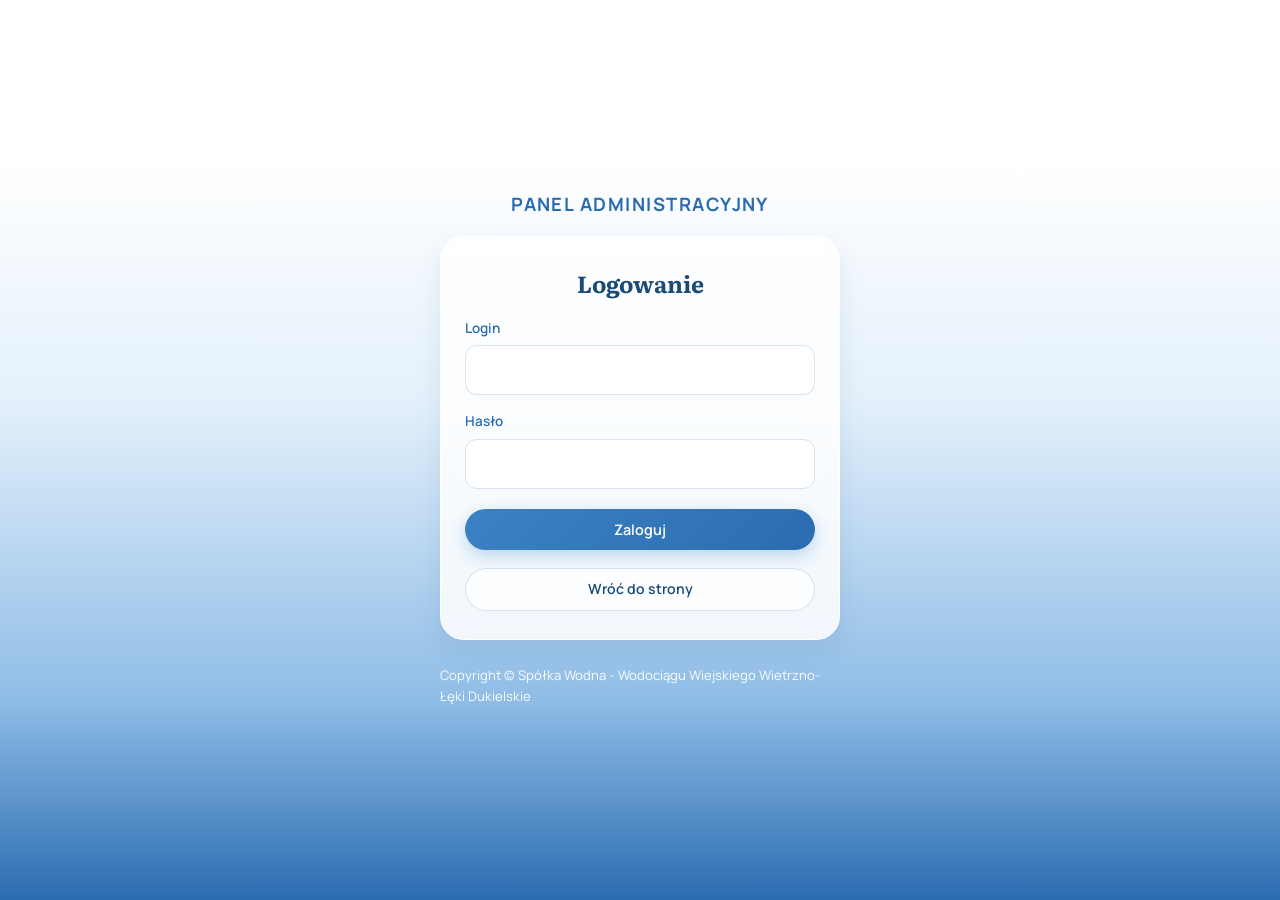
==== n-7f4a9c2e.html @ f7f2f148 "Enhance text alignment features and responsive design - Added new text alignment buttons (left, cent" ====
<!DOCTYPE html>
<html lang="pl">
<head>
  <meta charset="UTF-8" />
  <meta name="viewport" content="width=device-width, initial-scale=1.0" />
  <title>Panel administracyjny — Spółka Wodna Wietrzno</title>
  <meta name="robots" content="noindex, nofollow" />
  <meta name="theme-color" content="#ffffff" />
  <link rel="preconnect" href="https://fonts.googleapis.com" />
  <link rel="preconnect" href="https://fonts.gstatic.com" crossorigin />
  <link href="https://fonts.googleapis.com/css2?family=Literata:opsz,wght@7..72,500;7..72,700&family=Manrope:wght@400;500;600;700&display=swap" rel="stylesheet" />
  <link rel="stylesheet" href="styles.css?v=54" />
  <link rel="stylesheet" href="n-7f4a9c2e.css?v=60" />
</head>
<body class="admin-body">

  <main class="admin-shell">
    <header class="admin-header">
      <p class="brand-mark">Panel administracyjny</p>
      <a class="btn btn-ghost admin-back admin-back--editor" href="index.html#news">Wróć do strony</a>
    </header>

    <section id="login-panel" class="panel-inner admin-card">
      <h2>Logowanie</h2>
      <form id="login-form" class="admin-login-form">
        <div class="field">
          <label for="admin-login">Login</label>
          <input id="admin-login" name="login" type="text" required autocomplete="username" />
        </div>
        <div class="field">
          <label for="admin-password">Hasło</label>
          <input id="admin-password" name="password" type="password" required autocomplete="current-password" />
        </div>
        <div class="form-actions">
          <button class="btn" type="submit">Zaloguj</button>
        </div>
        <a class="btn btn-ghost admin-back admin-back--login" href="index.html#news">Wróć do strony</a>
        <p id="login-status" class="form-status" hidden></p>
      </form>
    </section>

    <section id="editor-panel" class="admin-editor" hidden aria-hidden="true">
      <div class="panel-inner admin-card">
        <h2 id="editor-title">Nowy post</h2>
        <form id="post-form" class="report-form" novalidate>
          <input type="hidden" id="post-id" name="id" value="" />
          <div class="field">
            <label for="post-date">Data</label>
            <input id="post-date" name="date" type="date" required />
          </div>
          <div class="field">
            <label for="post-title">Tytuł</label>
            <input id="post-title" name="title" type="text" required maxlength="160" />
          </div>
          <div class="field">
            <label for="post-body-editor">Treść</label>
            <div class="news-format-toolbar" role="toolbar" aria-label="Formatowanie tekstu">
              <button type="button" class="news-format-btn" data-format="bold" title="Pogrubienie">
                <strong>B</strong>
              </button>
              <button type="button" class="news-format-btn" data-format="italic" title="Kursywa">
                <em>I</em>
              </button>
              <button type="button" class="news-format-btn" data-format="underline" title="Podkreślenie">
                <span class="news-format-underline">U</span>
              </button>
              <span class="news-format-size-group" title="Rozmiar czcionki">
                <span class="news-format-size-box">
                  <span id="news-font-size-display" class="news-format-size-value">16</span>
                  <select id="news-font-size" class="news-format-size-select" aria-label="Rozmiar czcionki">
                    <option value="12">12</option>
                    <option value="14">14</option>
                    <option value="16" selected>16</option>
                    <option value="18">18</option>
                    <option value="20">20</option>
                    <option value="24">24</option>
                  </select>
                </span>
                <button
                  type="button"
                  class="news-format-btn news-format-size-step"
                  data-size-step="1"
                  title="Zwiększ rozmiar"
                  aria-label="Zwiększ rozmiar"
                >
                  <span class="news-format-size-ico">
                    A<span class="news-format-size-caret is-up" aria-hidden="true"></span>
                  </span>
                </button>
                <button
                  type="button"
                  class="news-format-btn news-format-size-step"
                  data-size-step="-1"
                  title="Zmniejsz rozmiar"
                  aria-label="Zmniejsz rozmiar"
                >
                  <span class="news-format-size-ico">
                    A<span class="news-format-size-caret is-down" aria-hidden="true"></span>
                  </span>
                </button>
              </span>
              <span class="news-format-color-wrap" title="Kolor tekstu">
                <span class="news-format-btn news-format-color" aria-hidden="true">
                  <span class="news-format-color-inner">
                    <span class="news-format-color-mark">A</span>
                    <span id="news-text-color-swatch" class="news-format-color-swatch"></span>
                  </span>
                </span>
                <input
                  id="news-text-color"
                  class="news-format-color-input"
                  type="color"
                  value="#1a4a7a"
                  aria-label="Kolor tekstu"
                />
              </span>
              <span class="news-format-align-group" title="Wyrównanie tekstu">
                <button
                  type="button"
                  class="news-format-btn news-format-align-btn"
                  data-format="justify"
                  title="Wyjustuj"
                  aria-label="Wyjustuj"
                >
                  <svg class="news-format-align-icon" xmlns="http://www.w3.org/2000/svg" viewBox="0 0 448 512" fill="currentColor" aria-hidden="true">
                    <path d="M448 64c0 17.7-14.3 32-32 32H32C14.3 96 0 81.7 0 64S14.3 32 32 32H416c17.7 0 32 14.3 32 32zm0 256c0 17.7-14.3 32-32 32H32c-17.7 0-32-14.3-32-32s14.3-32 32-32H416c17.7 0 32 14.3 32 32zM0 192c0-17.7 14.3-32 32-32H416c17.7 0 32 14.3 32 32s-14.3 32-32 32H32c-17.7 0-32-14.3-32-32zM448 448c0 17.7-14.3 32-32 32H32c-17.7 0-32-14.3-32-32s14.3-32 32-32H416c17.7 0 32 14.3 32 32z" />
                  </svg>
                </button>
                <button
                  type="button"
                  class="news-format-btn news-format-align-btn"
                  data-format="align-left"
                  title="Do lewej"
                  aria-label="Do lewej"
                >
                  <svg class="news-format-align-icon" xmlns="http://www.w3.org/2000/svg" viewBox="0 0 448 512" fill="currentColor" aria-hidden="true">
                    <path d="M288 64c0 17.7-14.3 32-32 32H32C14.3 96 0 81.7 0 64S14.3 32 32 32H256c17.7 0 32 14.3 32 32zm0 256c0 17.7-14.3 32-32 32H32c-17.7 0-32-14.3-32-32s14.3-32 32-32H256c17.7 0 32 14.3 32 32zM0 192c0-17.7 14.3-32 32-32H416c17.7 0 32 14.3 32 32s-14.3 32-32 32H32c-17.7 0-32-14.3-32-32zM448 448c0 17.7-14.3 32-32 32H32c-17.7 0-32-14.3-32-32s14.3-32 32-32H416c17.7 0 32 14.3 32 32z" />
                  </svg>
                </button>
                <button
                  type="button"
                  class="news-format-btn news-format-align-btn"
                  data-format="align-center"
                  title="Do środka"
                  aria-label="Do środka"
                >
                  <svg class="news-format-align-icon" xmlns="http://www.w3.org/2000/svg" viewBox="0 0 448 512" fill="currentColor" aria-hidden="true">
                    <path d="M352 64c0 17.7-14.3 32-32 32H128c-17.7 0-32-14.3-32-32s14.3-32 32-32H320c17.7 0 32 14.3 32 32zm96 128c0 17.7-14.3 32-32 32H32c-17.7 0-32-14.3-32-32s14.3-32 32-32H416c17.7 0 32 14.3 32 32zM0 448c0-17.7 14.3-32 32-32H416c17.7 0 32 14.3 32 32s-14.3 32-32 32H32c-17.7 0-32-14.3-32-32zM352 320c0 17.7-14.3 32-32 32H128c-17.7 0-32-14.3-32-32s14.3-32 32-32H320c17.7 0 32 14.3 32 32z" />
                  </svg>
                </button>
                <button
                  type="button"
                  class="news-format-btn news-format-align-btn"
                  data-format="align-right"
                  title="Do prawej"
                  aria-label="Do prawej"
                >
                  <svg class="news-format-align-icon" xmlns="http://www.w3.org/2000/svg" viewBox="0 0 448 512" fill="currentColor" aria-hidden="true">
                    <path d="M448 64c0 17.7-14.3 32-32 32H192c-17.7 0-32-14.3-32-32s14.3-32 32-32H416c17.7 0 32 14.3 32 32zm0 256c0 17.7-14.3 32-32 32H192c-17.7 0-32-14.3-32-32s14.3-32 32-32H416c17.7 0 32 14.3 32 32zM0 192c0-17.7 14.3-32 32-32H416c17.7 0 32 14.3 32 32s-14.3 32-32 32H32c-17.7 0-32-14.3-32-32zM448 448c0 17.7-14.3 32-32 32H192c-17.7 0-32-14.3-32-32s14.3-32 32-32H416c17.7 0 32 14.3 32 32z" />
                  </svg>
                </button>
              </span>
              <button type="button" class="news-format-btn" data-format="clear" title="Wyczyść formatowanie">
                Wyczyść
              </button>
            </div>
            <div
              id="post-body-editor"
              class="news-body-editor"
              contenteditable="true"
              role="textbox"
              aria-multiline="true"
              aria-label="Treść posta"
            ></div>
            <textarea id="post-body" name="body" required maxlength="4000" hidden></textarea>
          </div>
          <div class="form-actions admin-actions">
            <button class="btn" type="submit" id="save-post-btn">Zapisz post</button>
            <button class="btn btn-ghost" type="button" id="reset-post-btn">Wyczyść formularz</button>
          </div>
          <p id="editor-status" class="form-status" hidden></p>
        </form>
      </div>

      <div class="panel-inner admin-card">
        <div class="admin-list-head">
          <h2>Opublikowane posty</h2>
          <button class="btn btn-ghost" type="button" id="reload-posts-btn">Odśwież</button>
        </div>
        <ul id="admin-posts" class="admin-posts"></ul>
        <nav class="news-pagination" id="admin-posts-pagination" aria-label="Strony opublikowanych postów" hidden></nav>
      </div>
    </section>

    <footer class="admin-footer">
      <p>Copyright © Spółka Wodna - Wodociągu Wiejskiego Wietrzno-Łęki Dukielskie</p>
    </footer>
  </main>

  <button type="button" class="scroll-top" id="scroll-top" aria-label="Wróć na górę strony" aria-hidden="true" tabindex="-1">
    <svg class="scroll-top-drop" viewBox="0 0 44 56" aria-hidden="true" focusable="false">
      <path
        class="scroll-top-drop-fill"
        d="M22 2.2C22 2.2 40 23.5 40 35.2c0 9.5-8.1 17.2-18 17.2S4 44.7 4 35.2C4 23.5 22 2.2 22 2.2Z"
      />
    </svg>
    <svg class="scroll-top-icon" viewBox="0 0 24 24" aria-hidden="true" focusable="false">
      <path
        fill="none"
        stroke="currentColor"
        stroke-width="3.5"
        stroke-linecap="round"
        stroke-linejoin="round"
        d="M6.2 13.4 12 7.6l5.8 5.8"
      />
    </svg>
  </button>

  <script src="config.js?v=53"></script>
  <script src="n-7f4a9c2e.js?v=57"></script>
</body>
</html>
---- styles.css ----
/* ========================================
   ZMIENNE CSS I KOLORY
   ======================================== */
:root {
  --deep: #1a4a7a;
  --lake: #2b6cb0;
  --teal: #3b82c4;
  --foam: #e8f2fc;
  --ink: #1a2f45;
  --muted: #5a7290;
  --line: rgba(43, 108, 176, 0.18);
  --glow: rgba(59, 130, 196, 0.32);
  --font-display: "Literata", Georgia, serif;
  --font-body: "Manrope", system-ui, sans-serif;
}

*,
*::before,
*::after {
  box-sizing: border-box;
}

/* ========================================
   ELEMENTY BAZOWE (HTML, BODY)
   ======================================== */
html {
  scroll-behavior: smooth;
  /* clip nie psuje sticky (w przeciwieństwie do overflow-x: hidden) */
  overflow-x: clip;
  min-height: 100%;
  background-color: #ffffff;
  /* Gradient na html — nie chowa się za body (w przeciwieństwie do z-index: -2) */
  background-image: linear-gradient(
    180deg,
    #ffffff 0%,
    #ffffff 18%,
    #e3f0fb 45%,
    #8ebce6 78%,
    #2b6cb0 100%
  );
  background-attachment: fixed;
  background-repeat: no-repeat;
}

body {
  margin: 0;
  min-height: 100vh;
  font-family: var(--font-body);
  color: var(--ink);
  background: transparent;
  line-height: 1.6;
  position: relative;
  overflow-x: clip;
}

/* ========================================
   STOPKA GÓRNA - NAWIGACJA I LOGO
   Sticky header z logo, nawigacją i przyciskami
   ======================================== */
.top-bar {
  position: sticky;
  top: 0;
  z-index: 100;
  background: #fff;
  border-bottom: 1px solid var(--line);
  box-shadow: 0 8px 28px rgba(26, 74, 122, 0.08);
}

.top-bar-inner {
  width: 100%;
  max-width: none;
  margin: 0;
  padding: 1.1rem clamp(0.85rem, 2vw, 1.5rem);
  display: flex;
  align-items: center;
  justify-content: space-between;
  gap: 1rem 1.5rem;
  flex-wrap: nowrap;
}

.top-brand {
  appearance: none;
  border: 0;
  background: transparent;
  display: inline-flex;
  align-items: center;
  padding: 0;
  cursor: pointer;
  text-align: left;
  color: inherit;
  flex-shrink: 0;
  line-height: 0;
}

.top-brand:focus-visible {
  outline: 2px solid var(--teal);
  outline-offset: 4px;
  border-radius: 6px;
}

.top-brand-logo {
  display: block;
  width: auto;
  height: clamp(64px, 9vw, 92px);
  aspect-ratio: 895 / 282;
  object-fit: contain;
}

/* ========================================
   NAGŁÓWEK STRONY
   Główny baner z tytułem i opisem spółki
   ======================================== */
.site-header {
  position: relative;
  z-index: 1;
  max-width: 920px;
  margin: 0 auto;
  padding: clamp(2rem, 6vw, 4.5rem) 1.5rem 2rem;
  text-align: center;
}

.site-header::before {
  content: "";
  position: absolute;
  inset: 0;
  z-index: -1;
  background: url("assets/logo-sw-b-t.png") center 100% / auto 95% no-repeat;
  opacity: 0.14;
  pointer-events: none;
}

.brand-mark {
  margin: 0 0 1rem;
  font-size: 0.78rem;
  font-weight: 600;
  letter-spacing: 0.18em;
  text-transform: uppercase;
  color: var(--lake);
}

.brand-name {
  margin: 0;
  box-sizing: border-box;
  min-height: 2.24em; /* zawsze 2 linie, żeby wysokość sekcji hero była stała */
  font-family: var(--font-display);
  font-size: clamp(2.1rem, 6vw, 3.6rem);
  font-weight: 700;
  line-height: 1.12;
  color: var(--deep);
  letter-spacing: -0.02em;
}

/* 1-linijkowe tytuły (Informacje, Kontakt itd.) wyśrodkuj w 2-linijkowym bloku */
.brand-name:not(:has(br)) {
  padding-top: 0.56em;
}

.brand-lead {
  margin: 1.25rem auto 0;
  max-width: none;
  font-size: clamp(0.95rem, 2.15vw, 1.05rem);
  color: var(--muted);
  white-space: nowrap;
}

@media (max-width: 520px) {
  .brand-lead {
    white-space: normal;
    max-width: 22rem;
    padding: 0 0.5rem;
  }
}

/* ========================================
   ZAKŁADKI / NAWIGACJA
   Przyciski dla przełączania między sekcjami
   ======================================== */
.tabs {
  display: flex;
  justify-content: flex-end;
  align-items: center;
  gap: 0.15rem 0.45rem;
  flex-wrap: nowrap;
  margin: 0;
  padding: 0;
  flex: 0 0 auto;
  min-width: 0;
}

.tab {
  appearance: none;
  border: 1px solid transparent;
  background: transparent;
  color: var(--ink);
  font-family: var(--font-body);
  font-size: 0.9rem;
  font-weight: 600;
  padding: 0.55rem 0.75rem;
  border-radius: 4px;
  cursor: pointer;
  transition: color 0.2s ease, background 0.2s ease, border-color 0.2s ease;
}

.tab:hover {
  color: var(--deep);
  background: rgba(43, 108, 176, 0.08);
}

.tab.is-active {
  color: var(--deep);
  background: transparent;
  border-color: transparent;
  box-shadow: none;
  text-decoration: underline;
  text-underline-offset: 0.35em;
  text-decoration-thickness: 2px;
  text-decoration-color: var(--lake);
}

.tab:focus-visible {
  outline: 2px solid var(--teal);
  outline-offset: 3px;
}

.tab-alert {
  margin-left: 0.65rem;
  color: #fff;
  background: #c62828;
  border-color: #c62828;
  border-radius: 4px;
  box-shadow: none;
  text-decoration: none;
  padding: 0.7rem 1rem;
  white-space: nowrap;
  flex-shrink: 0;
}

.tab-alert:hover {
  color: #fff;
  background: #b71c1c;
  border-color: #b71c1c;
}

.tab-alert.is-active {
  color: #fff;
  background: #8e0000;
  border-color: #8e0000;
  box-shadow: none;
  text-decoration: none;
}

.tab-alert:focus-visible {
  outline: 2px solid #c62828;
  outline-offset: 3px;
}

.tab-connect {
  display: none;
  align-items: center;
  justify-content: center;
  gap: 0.45rem;
}

.tab-connect-icon {
  display: inline-flex;
  align-items: center;
  justify-content: center;
  width: 1.25rem;
  height: 1.25rem;
  flex-shrink: 0;
}

.nav-toggle {
  display: none;
  appearance: none;
  align-items: center;
  justify-content: center;
  width: 2.75rem;
  height: 2.75rem;
  margin-left: auto;
  padding: 0;
  border: 1px solid var(--line);
  border-radius: 8px;
  background: #fff;
  color: var(--deep);
  cursor: pointer;
  flex-shrink: 0;
  z-index: 2;
}

.nav-toggle:focus-visible {
  outline: 2px solid var(--teal);
  outline-offset: 3px;
}

.nav-toggle-bars,
.nav-toggle-bars::before,
.nav-toggle-bars::after {
  display: block;
  width: 1.15rem;
  height: 2px;
  background: currentColor;
  border-radius: 2px;
  transition: transform 0.2s ease, opacity 0.2s ease;
}

.nav-toggle-bars {
  position: relative;
}

.nav-toggle-bars::before,
.nav-toggle-bars::after {
  content: "";
  position: absolute;
  left: 0;
}

.nav-toggle-bars::before {
  top: -6px;
}

.nav-toggle-bars::after {
  top: 6px;
}

.top-bar.is-nav-open .nav-toggle-bars {
  background: transparent;
}

.top-bar.is-nav-open .nav-toggle-bars::before {
  top: 0;
  transform: rotate(45deg);
}

.top-bar.is-nav-open .nav-toggle-bars::after {
  top: 0;
  transform: rotate(-45deg);
}

body.is-nav-open {
  position: fixed;
  inset: 0;
  width: 100%;
  overflow: hidden;
  touch-action: none;
}

/* Średnie ekrany (961-1120px): przyciśnij menu do prawej (do „Zgłoszenia awarii"),
   a nie do logo — pomniejsz logo i zagęść zakładki, żeby wszystko się zmieściło */
@media (min-width: 961px) and (max-width: 1120px) {
  .top-brand-logo {
    height: clamp(44px, 5vw, 56px);
  }
  .tabs {
    gap: 0.1rem 0.3rem;
  }
  .tab {
    padding: 0.45rem 0.55rem;
    font-size: 0.85rem;
  }
  .tab-alert {
    padding: 0.6rem 0.8rem;
    margin-left: 0.4rem;
  }
}

@media (max-width: 960px) {
  .top-bar-inner {
    padding: 0.9rem 0.85rem;
    flex-wrap: wrap;
  }

  .nav-toggle {
    display: inline-flex;
  }

  .tabs {
    display: none;
    width: 100%;
    flex: 1 1 100%;
    flex-direction: column;
    align-items: center;
    justify-content: center;
    flex-wrap: nowrap;
    gap: 0.4rem;
    margin: 0.75rem 0 0;
    padding: 0.65rem 0 0.15rem;
    border-top: 1px solid var(--line);
  }

  .top-bar.is-nav-open {
    position: fixed;
    inset: 0;
    z-index: 200;
    width: 100%;
    height: 100dvh;
    max-height: 100dvh;
    overflow: hidden;
    background: #fff;
    box-shadow: none;
  }

  .top-bar.is-nav-open .top-bar-inner {
    height: 100%;
    max-height: 100dvh;
    flex-direction: row;
    flex-wrap: wrap;
    align-items: stretch;
    justify-content: flex-start;
    gap: 0.35rem;
    padding-bottom: 1rem;
    box-sizing: border-box;
  }

  .top-bar.is-nav-open .top-brand {
    flex: 1 1 auto;
    justify-content: flex-start;
  }

  .top-bar.is-nav-open .top-brand-logo {
    height: clamp(88px, 17vw, 120px);
    width: auto;
    max-width: calc(100% - 4.5rem);
  }

  .top-bar.is-nav-open .nav-toggle {
    margin-left: 0;
    flex-shrink: 0;
    align-self: center;
    margin-right: 0.4rem;
    border: none;
  }

  .top-bar.is-nav-open .top-brand,
  .top-bar.is-nav-open .nav-toggle {
    animation: navFade 0.3s ease both;
  }

  .top-bar.is-nav-open .tabs {
    display: flex;
    flex: 1 1 100%;
    min-height: 0;
    margin: 0.35rem 0 0;
    padding: 0.75rem 0.25rem 0.4rem;
    border-top: 1px solid var(--line);
    overflow: auto;
    -webkit-overflow-scrolling: touch;
    justify-content: flex-start;
    gap: 0.6rem;
  }

  .top-bar.is-nav-open .tabs > .tab {
    animation: navFade 0.35s ease both;
  }

  .top-bar.is-nav-open .tabs > .tab:nth-child(1) { animation-delay: 0.08s; }
  .top-bar.is-nav-open .tabs > .tab:nth-child(2) { animation-delay: 0.16s; }
  .top-bar.is-nav-open .tabs > .tab:nth-child(3) { animation-delay: 0.24s; }
  .top-bar.is-nav-open .tabs > .tab:nth-child(4) { animation-delay: 0.32s; }
  .top-bar.is-nav-open .tabs > .tab:nth-child(5) { animation-delay: 0.4s; }
  .top-bar.is-nav-open .tabs > .tab:nth-child(7) { animation-delay: 0.48s; }
  .top-bar.is-nav-open .tabs > .tab:nth-child(8) { animation-delay: 0.56s; }

  @keyframes navFade {
    from {
      opacity: 0;
      transform: translateY(6px);
    }
    to {
      opacity: 1;
      transform: translateY(0);
    }
  }



  .tab {
    display: inline-flex;
    width: 100%;
    max-width: 22rem;
    text-align: center;
    justify-content: center;
    align-items: center;
    padding: 0.75rem 1rem;
    font-size: 1.05rem;
    border-radius: 10px;
  }

  .tab.is-active {
    background: rgba(43, 108, 176, 0.1);
    text-decoration: none;
  }

  .tab-alert.is-active {
    color: var(--deep);
    background: rgba(43, 108, 176, 0.1);
    border-color: transparent;
    text-decoration: none;
  }

  .tab:hover {
    transform: translateY(-2px);
  }

  .tab:not(.tab-alert):not(.tab-connect):hover {
    background: rgba(43, 108, 176, 0.08);
  }

  .tab-connect:hover {
    background: #3a7cc4;
    color: #fff;
  }

  .tab-alert:hover {
    background: #d64545;
  }

  .nav-sep {
    width: 100%;
    max-width: 22rem;
    border: 0;
    border-top: 1px solid var(--line);
    margin: 0.9rem auto 1.2rem;
    flex-shrink: 0;
  }

  .tab-connect {
    display: inline-flex;
    margin-top: 0.6rem;
    margin-left: auto;
    margin-right: auto;
    background: #2b6cb0;
    color: #fff;
  }

  .tab-alert {
    width: 100%;
    max-width: 22rem;
    margin-left: auto;
    margin-right: auto;
    margin-top: auto;
    padding: 0.9rem 1rem;
    font-size: 1.12rem;
    text-align: center;
    justify-content: center;
    flex-shrink: 0;
    margin-top: 1.9rem;
    border-top: 1px solid var(--line);
  }
}

@media (max-width: 560px) {
  .top-brand-logo {
    height: clamp(54px, 12vw, 68px);
    width: auto;
  }
}

/* ========================================
   PANELE SEKCJI
   Kontenery dla poszczególnych treści strony
   ======================================== */
.panels {
  position: relative;
  z-index: 1;
  max-width: 920px;
  margin: 1.75rem auto 0;
  padding: 0 1.25rem 1.25rem;
}

.panel {
  display: none;
}

.panel.is-active {
  display: block;
}

/* Tylko przy zmianie zakładki — nie przy pierwszym wczytaniu / odświeżeniu */
.panel.is-entering {
  animation: panelIn 0.35s ease both;
}

@keyframes panelIn {
  from {
    opacity: 0;
    transform: translateY(8px);
  }
  to {
    opacity: 1;
    transform: translateY(0);
  }
}

.panel-inner {
  padding: clamp(1.5rem, 4vw, 2.5rem);
  background: rgba(255, 255, 255, 0.86);
  backdrop-filter: blur(12px);
  border: 1px solid rgba(255, 255, 255, 0.92);
  border-radius: 1.5rem;
  box-shadow: 0 10px 28px rgba(26, 74, 122, 0.09);
}

.panel-inner:has(.datetime-popover:not([hidden])) {
  padding-bottom: clamp(1.5rem, 3vw, 2.25rem);
}

.panel h2 {
  margin: 0 0 0.5rem;
  font-family: var(--font-display);
  font-size: clamp(1.6rem, 3vw, 2rem);
  color: var(--deep);
}

.lead {
  margin: 0 0 1.75rem;
  color: var(--muted);
  max-width: 40rem;
}

.home-panel > h2 {
  text-align: center;
  font-size: clamp(1.95rem, 3.8vw, 2.55rem);
}

.home-panel > .lead {
  max-width: none;
  font-size: clamp(1.02rem, 1.5vw, 1.12rem);
  line-height: 1.65;
  text-align: justify;
  hyphens: none;
  -webkit-hyphens: none;
  text-wrap: pretty;
}

#panel-info .lead {
  max-width: none;
  margin-bottom: 1.25rem;
}

#panel-info .lead,
#panel-info .info-section-lead,
#panel-info .info-block p,
#panel-info .org-block > p,
#panel-forms .lead {
  text-align: justify;
  hyphens: none;
  -webkit-hyphens: none;
  text-wrap: pretty;
}

#panel-forms .lead {
  max-width: none;
  overflow-wrap: break-word;
  margin-bottom: 1.25rem;
}

#panel-forms .lead strong {
  overflow-wrap: anywhere;
}

.form-item-copy {
  width: 100%;
  min-width: 0;
}

.form-item-title-row {
  display: flex;
  align-items: center;
  justify-content: space-between;
  gap: 0.85rem 1.25rem;
  flex-wrap: wrap;
}

.form-item-title-row h3 {
  margin: 0;
  flex: 1 1 12rem;
  min-width: 0;
}

.form-item-title-row .btn {
  flex: 0 0 auto;
  margin-left: auto;
}

@media (max-width: 560px) {
  .form-item-title-row .btn {
    width: 100%;
    margin-left: 0;
  }
}

.info-grid {
  display: grid;
  gap: 1.5rem;
}

@media (min-width: 720px) {
  .info-grid {
    grid-template-columns: repeat(3, 1fr);
    gap: 1.75rem;
  }
}

.info-section {
  margin-top: 2.25rem;
  padding-top: 1.75rem;
  border-top: 1px solid var(--line);
}

.info-section-title {
  margin: 0 0 0.45rem;
  font-family: var(--font-display);
  font-size: clamp(1.25rem, 2.4vw, 1.55rem);
  color: var(--deep);
}

.info-section-lead {
  margin: 0 0 1.25rem;
  color: var(--muted);
  max-width: 40rem;
}

.connect-steps {
  margin: 0 0 1.5rem;
  padding: 0;
  list-style: none;
  counter-reset: connect-step;
  color: var(--ink);
  max-width: none;
  display: flex;
  flex-direction: column;
  gap: 0.9rem;
}

.connect-steps li {
  counter-increment: connect-step;
  position: relative;
  padding-left: 2.6rem;
  font-size: 1.02rem;
  line-height: 1.6;
  color: #2b3a4a;
}

.connect-steps li::before {
  content: counter(connect-step);
  position: absolute;
  left: 0;
  top: 0.1rem;
  display: inline-flex;
  align-items: center;
  justify-content: center;
  width: 1.8rem;
  height: 1.8rem;
  border-radius: 50%;
  background: #2b6cb0;
  color: #fff;
  font-size: 0.95rem;
  font-weight: 700;
  flex-shrink: 0;
}

.connect-step-first {
  white-space: nowrap;
}

@media (max-width: 720px) {
  .connect-step-first {
    white-space: normal;
  }
}

.info-block h3 {
  margin: 0 0 0.75rem;
  font-size: 0.85rem;
  font-weight: 700;
  letter-spacing: 0.06em;
  text-transform: uppercase;
  color: var(--lake);
}

.info-block p,
.info-block ul {
  margin: 0;
  color: var(--ink);
  font-size: 0.98rem;
}

.info-block ul {
  padding-left: 1.1rem;
}

.info-block li + li {
  margin-top: 0.35rem;
}

/* Godziny pracy biura — bez kropek (bulletów), z wcięciem */
.info-block ul.hours-list {
  list-style: none;
  padding-left: 1.1rem;
}


.org-list {
  display: grid;
  gap: 1.25rem;
}

.org-block {
  padding-top: 1rem;
  border-top: 1px solid var(--line);
}

.org-block:first-child {
  padding-top: 0;
  border-top: none;
}

.org-block h3 {
  margin: 0 0 0.6rem;
  font-size: 0.85rem;
  font-weight: 700;
  letter-spacing: 0.06em;
  text-transform: uppercase;
  color: var(--lake);
}

.org-block > p {
  margin: 0;
  color: var(--ink);
  font-size: 0.98rem;
}

.org-people {
  list-style: none;
  margin: 0;
  padding: 0;
  display: grid;
  gap: 0.65rem;
}

.org-people li {
  display: flex;
  flex-wrap: wrap;
  gap: 0.35rem 1rem;
  justify-content: space-between;
}

.org-role {
  color: var(--muted);
  font-size: 0.95rem;
}

.org-name {
  color: var(--deep);
  font-weight: 600;
}

.form-list {
  list-style: none;
  margin: 0;
  padding: 0;
  display: flex;
  flex-direction: column;
  gap: 0.85rem;
}

.form-item {
  display: flex;
  flex-wrap: wrap;
  align-items: center;
  justify-content: space-between;
  gap: 1rem 1.25rem;
  padding: 1.15rem 0;
  border-bottom: 1px solid var(--line);
}

.form-item > div:first-child,
.form-item-copy {
  flex: 1 1 14rem;
  min-width: 0;
}

.form-item .btn {
  flex: 0 0 auto;
  margin-left: auto;
}

.form-item:first-child {
  padding-top: 0;
}

.form-item:last-child {
  border-bottom: none;
  padding-bottom: 0;
}

.form-item h3 {
  margin: 0 0 0.25rem;
  font-size: 1.05rem;
  color: var(--deep);
}

.form-item-title-row + p,
.form-item p {
  margin: 0;
  color: var(--muted);
  font-size: 0.92rem;
  text-align: left;
}

.form-item-title-row + p {
  margin-top: 0.35rem;
}

@media (max-width: 560px) {
  .form-item {
    flex-direction: column;
    align-items: stretch;
  }

  .form-item > div:first-child,
  .form-item-copy {
    flex: 0 0 auto;
  }

  .form-item .btn {
    margin-left: 0;
    width: 100%;
  }
}

/* ========================================
   FORMULARZE I POLA WEJŚCIA
   Style dla pól tekstowych, select, textarea
   ======================================== */
.report-form {
  display: flex;
  flex-direction: column;
  gap: 1rem;
}

.form-row {
  display: grid;
  gap: 1rem;
}

@media (min-width: 640px) {
  .form-row {
    grid-template-columns: 1fr 1fr;
  }
}

.field label {
  display: block;
  margin-bottom: 0.35rem;
  font-size: 0.85rem;
  font-weight: 600;
  color: var(--lake);
}

.field-hint {
  margin: 0.4rem 0 0;
  font-size: 0.82rem;
  color: var(--muted);
}

/* ========================================
   SELEKTOR DATY I GODZINY
   Kalendarz i wybór czasu dla zgłaszania awarii
   ======================================== */
.datetime-field {
  position: relative;
  padding: 0.75rem 0.85rem 0.75rem;
  border: 1px solid var(--line);
  border-radius: 1rem;
  background: rgba(255, 255, 255, 0.72);
  transition: border-color 0.2s ease, box-shadow 0.2s ease, background 0.2s ease;
}

.datetime-field:has(.datetime-trigger[aria-expanded="true"]),
.datetime-field:has(.datetime-popover:not([hidden])) {
  border-color: var(--teal);
  background: rgba(255, 255, 255, 0.95);
  box-shadow: 0 0 0 3px rgba(59, 130, 196, 0.16);
  padding-bottom: calc(0.4rem + 10px);
}

.datetime-trigger {
  appearance: none;
  display: flex;
  align-items: center;
  justify-content: space-between;
  gap: 0.75rem;
  width: 100%;
  min-height: 2.75rem;
  padding: 0.7rem 0.85rem;
  border: 1px solid var(--line);
  border-radius: 0.75rem;
  background: #fff;
  color: var(--ink);
  font: inherit;
  text-align: left;
  cursor: pointer;
  transition: border-color 0.2s ease, box-shadow 0.2s ease;
}

.datetime-trigger-text {
  flex: 1;
  min-width: 0;
}

.datetime-trigger-icon {
  flex: 0 0 auto;
  width: 1.2rem;
  height: 1.2rem;
  color: var(--lake);
  opacity: 0.9;
}

.datetime-trigger:hover,
.datetime-trigger[aria-expanded="true"] {
  border-color: var(--teal);
  box-shadow: 0 0 0 3px rgba(59, 130, 196, 0.12);
}

.datetime-trigger.is-empty {
  color: var(--muted);
}

.datetime-trigger.is-empty .datetime-trigger-icon {
  color: var(--muted);
}

.datetime-popover {
  display: block;
  margin-top: 0.55rem;
  width: 100%;
}

.datetime-popover[hidden] {
  display: none;
}

.datetime-popover-inner {
  display: grid;
  grid-template-columns: minmax(0, 1.4fr) minmax(9rem, 0.85fr);
  gap: 0;
  overflow: hidden;
  background: #fff;
  border: 2px solid var(--deep);
  border-radius: 1rem;
  box-shadow: 0 6px 18px rgba(26, 74, 122, 0.12);
}

.datetime-calendar {
  padding: 1rem 1.05rem 0.9rem;
  border-right: 1px solid var(--line);
}

.datetime-cal-head {
  display: flex;
  align-items: center;
  justify-content: space-between;
  gap: 0.5rem;
  margin-bottom: 0.75rem;
}

.datetime-month {
  margin: 0;
  font-size: 1.05rem;
  font-weight: 700;
  color: var(--deep);
  text-transform: lowercase;
}

.datetime-nav,
.datetime-link {
  appearance: none;
  border: 0;
  background: transparent;
  color: var(--lake);
  font: inherit;
  font-size: 1rem;
  font-weight: 700;
  cursor: pointer;
  padding: 0.35rem 0.55rem;
  border-radius: 0.45rem;
}

.datetime-nav:hover,
.datetime-link:hover {
  background: var(--foam);
}

.datetime-weekdays,
.datetime-days {
  display: grid;
  grid-template-columns: repeat(7, 1fr);
  gap: 0.3rem;
}

.datetime-weekdays {
  margin-bottom: 0.4rem;
}

.datetime-weekdays span {
  text-align: center;
  font-size: 0.8rem;
  font-weight: 700;
  color: var(--muted);
  text-transform: lowercase;
}

.datetime-day {
  appearance: none;
  border: 0;
  background: transparent;
  min-height: 2.45rem;
  border-radius: 0.5rem;
  font: inherit;
  font-size: 1rem;
  color: var(--ink);
  cursor: pointer;
}

.datetime-day:hover {
  background: var(--foam);
}

.datetime-day.is-muted {
  color: #9aa9bb;
}

.datetime-day.is-disabled,
.datetime-day:disabled,
.datetime-time-option.is-disabled,
.datetime-time-option:disabled,
.datetime-nav:disabled {
  color: #b0bccb;
  opacity: 1;
  cursor: not-allowed;
  pointer-events: none;
}

.datetime-day.is-muted.is-disabled,
.datetime-day.is-muted:disabled {
  color: #c5ced8;
}

.datetime-day.is-selected {
  background: var(--lake);
  color: #fff;
  font-weight: 700;
}

.datetime-cal-actions {
  display: flex;
  justify-content: space-between;
  margin-top: 0.75rem;
}

.datetime-time {
  display: grid;
  grid-template-columns: 1fr 1fr;
  background: #f7fbff;
}

.datetime-save-row {
  grid-column: 1 / -1;
  display: flex;
  justify-content: center;
  padding: 0.7rem 0.9rem 0.9rem;
  border-top: 1px solid var(--line);
  background: #f7fbff;
}

.datetime-save {
  appearance: none;
  border: 0;
  background: var(--lake);
  color: #fff;
  font: inherit;
  font-size: 0.95rem;
  font-weight: 700;
  width: 100%;
  padding: 0.65rem 1rem;
  border-radius: 0.65rem;
  cursor: pointer;
  transition: background 0.2s ease;
}

.datetime-save:hover {
  background: var(--deep);
}

.datetime-save:focus-visible {
  outline: 2px solid var(--deep);
  outline-offset: 2px;
}

.datetime-time-col {
  display: flex;
  flex-direction: column;
  min-height: 0;
  border-left: 1px solid var(--line);
}

.datetime-time-col:first-child {
  border-left: 0;
}

.datetime-time-label {
  margin: 0;
  padding: 0.65rem 0.35rem 0.35rem;
  text-align: center;
  font-size: 0.8rem;
  font-weight: 700;
  letter-spacing: 0.04em;
  text-transform: uppercase;
  color: var(--muted);
}

.datetime-time-list {
  --sb-track-color: #2b6cb0;
  --sb-thumb-color: #edeff1;
  --sb-size: 11px;
  max-height: 19.5rem;
  overflow-y: auto;
  padding: 0.3rem 0.5rem 0.3rem 0.3rem;
  display: grid;
  gap: 0.2rem;
}

.datetime-time-list::-webkit-scrollbar {
  width: var(--sb-size);
}

.datetime-time-list::-webkit-scrollbar-track {
  background: var(--sb-track-color);
  border-radius: 1px;
}

.datetime-time-list::-webkit-scrollbar-thumb {
  background: var(--sb-thumb-color);
  border-radius: 1px;
}

@supports not selector(::-webkit-scrollbar) {
  .datetime-time-list {
    scrollbar-color: var(--sb-thumb-color) var(--sb-track-color);
  }
}

.datetime-time-option {
  appearance: none;
  border: 0;
  background: transparent;
  border-radius: 0.45rem;
  padding: 0.5rem 0.25rem;
  font: inherit;
  font-size: 1rem;
  font-variant-numeric: tabular-nums;
  color: var(--ink);
  cursor: pointer;
}

.datetime-time-option:hover {
  background: rgba(43, 108, 176, 0.1);
}

.datetime-time-option.is-selected {
  background: var(--lake);
  color: #fff;
  font-weight: 700;
}

@media (max-width: 560px) {
  .datetime-popover-inner {
    grid-template-columns: 1fr;
  }

  .datetime-calendar {
    border-right: 0;
    border-bottom: 1px solid var(--line);
  }

  .datetime-time {
    grid-template-columns: 1fr 1fr;
  }

  .datetime-time-list {
    max-height: 8.5rem;
  }
}

.field input,
.field select,
.field textarea {
  width: 100%;
  padding: 0.7rem 0.85rem;
  border: 1px solid var(--line);
  border-radius: 0.75rem;
  background: rgba(255, 255, 255, 0.9);
  color: var(--ink);
  font: inherit;
  transition: border-color 0.2s ease, box-shadow 0.2s ease;
}

.field input:focus,
.field select:focus,
.field textarea:focus {
  outline: none;
  border-color: var(--teal);
  box-shadow: 0 0 0 3px rgba(59, 130, 196, 0.18);
}

.form-actions {
  margin-top: 0.5rem;
}

.form-actions .btn {
  appearance: none;
  border: none;
  cursor: pointer;
  font-family: inherit;
}

.form-status {
  margin: 0.25rem 0 0;
  color: var(--muted);
  font-size: 0.92rem;
}

.form-status.is-ok {
  color: var(--lake);
  font-weight: 600;
}

.form-status.is-error {
  color: #9b2c2c;
  font-weight: 600;
}

.form-actions .btn:disabled {
  opacity: 0.65;
  cursor: wait;
  transform: none;
}

.btn {
  display: inline-flex;
  align-items: center;
  justify-content: center;
  min-width: 7.5rem;
  padding: 0.7rem 1.25rem;
  border: none;
  border-radius: 999px;
  background: linear-gradient(135deg, var(--teal), var(--lake));
  color: #fff;
  font-weight: 600;
  font-size: 0.9rem;
  text-decoration: none;
  transition: transform 0.2s ease, box-shadow 0.2s ease;
  box-shadow: 0 6px 18px var(--glow);
}

.btn:hover {
  transform: translateY(-2px);
  box-shadow: 0 10px 24px var(--glow);
}

.btn:focus-visible {
  outline: 2px solid var(--deep);
  outline-offset: 3px;
}

.btn-ghost {
  background: rgba(255, 255, 255, 0.75);
  color: var(--deep);
  border: 1px solid var(--line);
  box-shadow: none;
}

.btn-ghost:hover {
  background: #fff;
  box-shadow: 0 6px 18px rgba(26, 74, 122, 0.08);
}

.home-tiles {
  display: grid;
  grid-template-columns: 1fr;
  gap: 1.15rem;
  margin-top: 1.75rem;
}

@media (min-width: 760px) {
  .home-tiles {
    grid-template-columns: repeat(3, minmax(0, 1fr));
    gap: 1.25rem;
    align-items: stretch;
  }
}

.home-tile {
  --tile: var(--lake);
  display: flex;
  flex-direction: column;
  background: #fff;
  border: 1px solid rgba(26, 74, 122, 0.1);
  border-bottom: 5px solid var(--tile);
  border-radius: 10px;
  box-shadow: 0 12px 28px rgba(26, 74, 122, 0.1);
  overflow: hidden;
  min-height: 100%;
}

.home-tile--alert {
  --tile: #c62828;
}

.home-tile--connect {
  --tile: #2b6cb0;
}

/* Nagłówek „Jak podłączyć wodę?” — zawsze w jednej linii */
.home-tile--connect .home-tile-head {
  padding-left: 0.6rem;
  padding-right: 0.6rem;
}

.home-tile--connect .home-tile-head span {
  white-space: nowrap;
}

/* Ikonka dobrana tak, żeby tekst mieścił się w jednej linii */
.home-tile--connect .home-tile-head .home-tile-icon {
  width: 1.35rem;
  height: 1.35rem;
}

.home-tile--forms {
  --tile: #163a5f;
}

.home-tile-head {
  display: flex;
  align-items: center;
  justify-content: center;
  gap: 0.55rem;
  margin: 0.9rem 0.9rem 0;
  padding: 0.35rem 0.9rem 0;
  background: transparent;
  color: var(--tile);
  font-size: 0.82rem;
  font-weight: 700;
  letter-spacing: 0.04em;
  text-transform: uppercase;
  text-align: center;
}

.home-tile-icon {
  width: 1.35rem;
  height: 1.35rem;
  flex-shrink: 0;
}

.home-tile-body {
  display: flex;
  flex-direction: column;
  align-items: center;
  justify-content: flex-start;
  gap: 0.7rem;
  flex: 1;
  padding: 1.15rem 1rem 1.35rem;
  text-align: center;
}

.home-tile-body > :first-child {
  margin-top: auto;
}

.home-tile-label {
  margin: 0;
  font-size: 0.86rem;
  color: var(--muted);
}

.home-tile-text {
  margin: 0;
  font-size: 0.95rem;
  line-height: 1.55;
  color: var(--muted);
}

.home-tile-phone {
  display: inline-flex;
  align-items: center;
  gap: 0.45rem;
  color: var(--deep);
  font-size: 1.2rem;
  font-weight: 700;
  text-decoration: none;
  letter-spacing: 0.01em;
}

.home-tile-phone svg {
  width: 1.15rem;
  height: 1.15rem;
  color: var(--tile);
  flex-shrink: 0;
}

.home-tile-phone:hover {
  color: var(--tile);
}

.home-tile-phone:focus-visible {
  outline: 2px solid var(--tile);
  outline-offset: 3px;
  border-radius: 4px;
}

.home-tile-btn {
  appearance: none;
  border: 0;
  margin-top: auto;
  padding: 0.7rem 1.1rem;
  border-radius: 6px;
  background: var(--tile);
  color: #fff;
  font-family: var(--font-body);
  font-size: 0.9rem;
  font-weight: 600;
  cursor: pointer;
  transition: filter 0.2s ease, transform 0.15s ease;
}

.home-tile-btn:hover {
  filter: brightness(0.94);
}

.home-tile-btn:focus-visible {
  outline: 2px solid var(--tile);
  outline-offset: 3px;
}

/* ========================================
   AKTUALNOŚCI NA STRONIE GŁÓWNEJ
   Sekcja ostatnich aktualności na home page
   ======================================== */
.home-news {
  margin-top: 2.25rem;
  padding-top: 1.75rem;
  border-top: 1px solid var(--line);
}

.home-news-title {
  margin: 0 0 1rem;
  font-family: "Literata", serif;
  font-size: 1.35rem;
  color: var(--deep);
}

.home-news-more {
  margin-top: 1.25rem;
}

.home-news-more .btn {
  appearance: none;
  border: 1px solid var(--line);
  cursor: pointer;
  font-family: inherit;
}

/* ========================================
   LISTA I POJEDYNCZE AKTUALNOŚCI
   Styling dla artykułów i paginacji
   ======================================== */
.news-list {
  list-style: none;
  margin: 0;
  padding: 0;
  display: grid;
  gap: 0;
}

.news-item {
  padding: 1.25rem 0;
  border-bottom: 1px solid var(--line);
}

.news-item:first-child {
  padding-top: 0;
}

.news-item:last-child {
  border-bottom: none;
  padding-bottom: 0;
}

.news-item time {
  display: block;
  margin-bottom: 0.35rem;
  font-size: 0.78rem;
  font-weight: 700;
  letter-spacing: 0.08em;
  text-transform: uppercase;
  color: var(--lake);
}

.news-item h3 {
  margin: 0 0 0.45rem;
  font-size: 1.1rem;
  color: var(--deep);
}

.news-item p,
.news-item-body {
  margin: 0;
  color: var(--muted);
  font-size: 0.98rem;
  line-height: 1.55;
  text-align: justify;
}

/* Wyrównanie ustawiane w panelu administracyjnym */
.news-align-justify {
  text-align: justify;
}

.news-align-left {
  text-align: left;
}

.news-align-center {
  text-align: center;
}

.news-align-right {
  text-align: right;
}

.news-item-body .news-text-12 {
  font-size: 12px;
  line-height: 1.45;
}

.news-item-body .news-text-14,
.news-item-body .news-text-sm {
  font-size: 14px;
  line-height: 1.45;
}

.news-item-body .news-text-16 {
  font-size: 16px;
  line-height: 1.5;
}

.news-item-body .news-text-18 {
  font-size: 18px;
  line-height: 1.45;
}

.news-item-body .news-text-20,
.news-item-body .news-text-lg {
  font-size: 20px;
  line-height: 1.4;
}

.news-item-body .news-text-24,
.news-item-body .news-text-xl {
  font-size: 24px;
  line-height: 1.35;
}

.news-item-body strong {
  color: var(--deep);
  font-weight: 700;
}

.news-item-body em {
  font-style: italic;
}

.news-item-body u {
  text-decoration: underline;
}

.news-pagination {
  margin-top: 1.75rem;
  padding-top: 1.25rem;
  border-top: 1px solid var(--line);
  display: grid;
  gap: 0.85rem;
  justify-items: center;
}

.news-page-status {
  margin: 0;
  font-size: 0.9rem;
  color: var(--muted);
}

.news-page-controls {
  display: flex;
  flex-wrap: wrap;
  gap: 0.45rem;
  justify-content: center;
}

.news-page-btn {
  appearance: none;
  min-width: 2.4rem;
  padding: 0.55rem 0.85rem;
  border-radius: 999px;
  border: 1px solid var(--line);
  background: #fff;
  color: var(--deep);
  font: inherit;
  font-size: 0.9rem;
  font-weight: 600;
  cursor: pointer;
}

.news-page-btn:hover:not(:disabled) {
  border-color: var(--lake);
  color: var(--lake);
}

.news-page-btn.is-active {
  background: var(--deep);
  border-color: var(--deep);
  color: #fff;
}

.news-page-btn:disabled {
  opacity: 0.45;
  cursor: not-allowed;
}

.contact-layout {
  display: grid;
  gap: 1.5rem;
}

@media (min-width: 800px) {
  .contact-layout {
    grid-template-columns: minmax(16rem, 0.9fr) 1.4fr;
    align-items: start;
    gap: 2rem;
  }
}

.contact-card {
  margin: 0;
  font-style: normal;
}

.contact-name {
  margin: 0 0 0.75rem;
  font-family: var(--font-display);
  font-size: 1.35rem;
  font-weight: 700;
  color: var(--deep);
}

.contact-card > p {
  margin: 0 0 1.5rem;
  color: var(--muted);
}

.contact-meta {
  margin: 0;
  display: grid;
  gap: 1rem;
}

.contact-meta div {
  display: grid;
  gap: 0.15rem;
  padding-top: 0.85rem;
  border-top: 1px solid var(--line);
}

.contact-meta dt {
  font-size: 0.75rem;
  font-weight: 700;
  letter-spacing: 0.1em;
  text-transform: uppercase;
  color: var(--lake);
}

.contact-meta dd {
  margin: 0;
  font-size: 1.15rem;
  font-weight: 600;
  color: var(--deep);
}

.contact-meta a {
  color: inherit;
  text-decoration: none;
}

.contact-meta a:hover {
  text-decoration: underline;
}

.map-wrap {
  overflow: hidden;
  border-radius: 1rem;
  border: 1px solid var(--line);
  min-height: 280px;
  background: #d6e4f5;
  box-shadow: 0 12px 30px rgba(26, 74, 122, 0.08);
}

.map-wrap iframe,
.map-wrap .map-leaflet {
  display: block;
  width: 100%;
  height: min(55vh, 380px);
  border: 0;
}

/* ========================================
   STOPKA DOLNA
   ======================================== */
.site-footer {
  position: relative;
  z-index: 1;
  margin-top: 0.35rem;
  padding: 0 1.25rem 0.45rem;
  color: var(--muted);
  font-size: 0.9rem;
}

.site-footer-inner {
  max-width: 1120px;
  margin: 0 auto;
  padding: 1.35rem 1.5rem;
  display: flex;
  flex-wrap: wrap;
  align-items: center;
  justify-content: space-between;
  gap: 1.25rem 2rem;
  background: rgba(232, 242, 250, 0.92);
  border: 1px solid var(--line);
  border-radius: 12px;
  box-shadow: 0 10px 28px rgba(26, 74, 122, 0.08);
}

.site-footer-copy {
  width: 100%;
  margin: 0.55rem 0 0;
  padding: 0 1.25rem;
  color: #97c2e8;
  font-size: 0.82rem;
  line-height: 1.4;
  text-align: left;
}

.site-footer-main {
  display: flex;
  flex-wrap: nowrap;
  align-items: center;
  min-width: 0;
  flex: 0 1 auto;
}

.site-footer-brand-block {
  display: flex;
  flex-wrap: nowrap;
  align-items: center;
  gap: 0.45rem 0.75rem;
  flex: 0 1 auto;
  min-width: 0;
}

.site-footer-logo {
  display: block;
  width: auto;
  height: clamp(76px, 9vw, 104px);
  aspect-ratio: 895 / 282;
  object-fit: contain;
  flex-shrink: 0;
  border-radius: 8px;
  background: transparent;
  padding: 0;
  box-shadow: none;
  border: 0;
}

.site-footer-contact {
  flex: 0 1 auto;
  min-width: 0;
  max-width: 22rem;
}

.site-footer-contact-title {
  margin: 0 0 0.65rem;
  color: var(--deep);
  font-size: 1rem;
  font-weight: 700;
}

.site-footer-contact-list {
  list-style: none;
  margin: 0;
  padding: 0;
  display: flex;
  flex-direction: column;
  gap: 0.45rem;
}

.site-footer-contact-list li {
  display: flex;
  align-items: flex-start;
  gap: 0.55rem;
  color: var(--muted);
  line-height: 1.4;
}

.site-footer-icon {
  width: 1.05rem;
  height: 1.05rem;
  margin-top: 0.15rem;
  color: var(--lake);
  flex-shrink: 0;
}

.site-footer-contact a {
  color: inherit;
  text-decoration: none;
}

.site-footer-contact a:hover {
  color: var(--deep);
  text-decoration: underline;
  text-underline-offset: 0.18em;
}

.site-footer-right {
  flex: 0 0 auto;
  margin-left: auto;
  text-align: right;
  display: flex;
  flex-direction: column;
  align-items: flex-end;
  justify-content: center;
  gap: 0.55rem;
  min-width: min(100%, 11rem);
  padding: 0;
  background: transparent;
  border: 0;
}

.site-footer-heading {
  margin: 0;
  color: var(--deep);
  font-size: 1rem;
  font-weight: 700;
}

.site-footer-link {
  appearance: none;
  border: 0;
  background: transparent;
  margin: 0;
  padding: 0;
  color: var(--lake);
  font-family: var(--font-body);
  font-size: 0.92rem;
  font-weight: 600;
  text-decoration: underline;
  text-underline-offset: 0.18em;
  cursor: pointer;
}

button.site-footer-link.site-footer-heading {
  display: inline;
  color: var(--deep);
  font-size: 1rem;
  font-weight: 700;
  text-decoration: none;
}

button.site-footer-link.site-footer-heading:hover {
  color: var(--lake);
  text-decoration: underline;
}

.site-footer-link:hover {
  color: var(--deep);
}

.site-footer-link:focus-visible {
  outline: 2px solid var(--teal);
  outline-offset: 3px;
  border-radius: 4px;
}

@media (max-width: 700px) {
  .site-footer-main {
    flex: 1 1 100%;
  }

  .site-footer-brand-block {
    flex: 1 1 100%;
    flex-wrap: wrap;
    justify-content: center;
    gap: 0.75rem;
  }

  .site-footer-contact,
  .site-footer-right {
    flex: 1 1 100%;
    margin-left: 0;
    max-width: none;
  }

  .site-footer-contact {
    padding-top: 0.15rem;
    text-align: center;
  }

  .site-footer-contact-list {
    align-items: center;
  }

  .site-footer-contact-list li {
    justify-content: center;
  }

  .site-footer-right {
    text-align: center;
    align-items: center;
    padding-top: 1.1rem;
    border-top: 1px solid var(--line);
  }
}

/* ========================================
   PRZYCISK POWROTU NA GÓRĘ
   Scrolluje stronę do góry zakładki
   ======================================== */
.scroll-top {
  position: fixed;
  right: max(0.85rem, env(safe-area-inset-right, 0px));
  bottom: max(0.7rem, env(safe-area-inset-bottom, 0px));
  z-index: 90;
  width: 2.75rem;
  height: 3.45rem;
  display: inline-flex;
  align-items: center;
  justify-content: center;
  margin: 0;
  padding: 0.45rem 0 0.25rem;
  border: 0;
  border-radius: 0;
  background: transparent;
  color: var(--deep);
  box-shadow: none;
  filter: drop-shadow(0 8px 16px rgba(26, 74, 122, 0.2));
  cursor: pointer;
  opacity: 0;
  transform: translateY(0.55rem);
  pointer-events: none;
  transition:
    opacity 0.2s ease,
    transform 0.2s ease,
    color 0.15s ease,
    filter 0.15s ease;
}

.scroll-top-drop {
  position: absolute;
  inset: 0;
  width: 100%;
  height: 100%;
  display: block;
  pointer-events: none;
}

.scroll-top-drop-fill {
  fill: #fff;
  stroke: rgba(26, 74, 122, 0.18);
  stroke-width: 1.2;
  transition: fill 0.15s ease, stroke 0.15s ease;
}

.scroll-top.is-visible {
  opacity: 1;
  transform: translateY(0);
  pointer-events: auto;
}

body.is-nav-open .scroll-top {
  opacity: 0;
  pointer-events: none;
}

.scroll-top:hover {
  color: #fff;
  filter: drop-shadow(0 10px 18px rgba(26, 74, 122, 0.28));
}

.scroll-top:hover .scroll-top-drop-fill {
  fill: var(--deep);
  stroke: rgba(26, 74, 122, 0.35);
}

.scroll-top:focus-visible {
  outline: 2px solid var(--teal);
  outline-offset: 4px;
  border-radius: 1.1rem;
}

.scroll-top-icon {
  position: relative;
  z-index: 1;
  width: 1.25rem;
  height: 1.25rem;
  display: block;
  margin-top: 0.18rem;
  overflow: visible;
}

@media (prefers-reduced-motion: reduce) {
  *,
  *::before,
  *::after {
    animation: none !important;
    transition: none !important;
  }
}
---- n-7f4a9c2e.css ----
.admin-body {
  min-height: 100vh;
  display: flex;
  flex-direction: column;
  background: transparent;
  position: relative;
  z-index: 1;
}

.admin-shell {
  position: relative;
  z-index: 1;
  width: min(100% - 2rem, 920px);
  margin: 0 auto;
  padding: 2rem 0 3rem;
  display: grid;
  gap: 1.25rem;
  flex: 1;
}

/* Ekran logowania: węższa karta, wyśrodkowana na stronie */
.admin-shell:has(#editor-panel[hidden]) {
  width: min(100% - 2rem, 28rem);
  min-height: 100vh;
  align-content: center;
  padding: 1.5rem clamp(0.75rem, 3vw, 1.5rem);
  box-sizing: border-box;
}

.admin-shell:has(#editor-panel[hidden]) .admin-header {
  justify-content: center;
  gap: 0.75rem;
  padding-inline: 0.15rem;
}

.admin-shell:has(#editor-panel[hidden]) #login-panel {
  width: 100%;
}

.admin-header {
  display: flex;
  flex-wrap: nowrap;
  align-items: center;
  justify-content: space-between;
  gap: 1rem;
}

.admin-header .brand-mark {
  margin: 0;
  font-size: clamp(0.95rem, 2.4vw, 1.15rem);
  font-weight: 700;
  letter-spacing: 0.08em;
  line-height: 1.25;
  max-width: none;
  white-space: nowrap;
  text-transform: uppercase;
  color: var(--lake);
}

.admin-back {
  display: inline-flex;
  justify-content: center;
  text-align: center;
  text-decoration: none;
}

.admin-shell:has(#editor-panel[hidden]) .admin-back--editor {
  display: none;
}

.admin-back--login {
  width: 100%;
  margin-top: 0.15rem;
  padding: 0.55rem 0.95rem;
  font-size: 0.88rem;
}

.admin-shell:has(#editor-panel[hidden]) .admin-header .btn,
.admin-back--editor {
  flex: 0 0 auto;
  padding: 0.55rem 0.95rem;
  font-size: 0.88rem;
}

.admin-card h2 {
  margin: 0 0 1rem;
  font-family: var(--font-display);
  font-size: 1.45rem;
  color: var(--deep);
}

#login-panel h2 {
  text-align: center;
}

.admin-shell:has(#editor-panel[hidden]) .admin-card {
  padding: 1.75rem 1.5rem;
}

.admin-login-form {
  width: 100%;
  max-width: none;
  display: grid;
  gap: 1rem;
}

.admin-login-form .form-actions {
  margin-top: 0.25rem;
}

.admin-login-form .form-actions .btn {
  width: 100%;
}

.admin-editor {
  display: grid;
  gap: 1.25rem;
}

.admin-editor[hidden] {
  display: none !important;
}

.admin-actions {
  display: flex;
  flex-wrap: wrap;
  gap: 0.75rem;
}

.admin-list-head {
  display: flex;
  flex-wrap: wrap;
  align-items: center;
  justify-content: space-between;
  gap: 0.75rem;
  margin-bottom: 0.5rem;
}

.admin-posts {
  list-style: none;
  margin: 0;
  padding: 0;
  display: grid;
  gap: 0.85rem;
}

#admin-posts-pagination {
  margin-top: 1.25rem;
}

.admin-post {
  display: grid;
  gap: 0.65rem;
  padding: 1rem 0;
  border-top: 1px solid var(--line);
}

.admin-post:first-child {
  border-top: 0;
  padding-top: 0;
}

.admin-post time {
  display: block;
  font-size: 0.78rem;
  font-weight: 700;
  letter-spacing: 0.06em;
  text-transform: uppercase;
  color: var(--lake);
}

.admin-post h3 {
  margin: 0.2rem 0;
  font-size: 1.05rem;
  color: var(--deep);
}

.admin-post-actions {
  display: flex;
  flex-wrap: wrap;
  gap: 0.55rem;
}

.admin-empty {
  color: var(--muted);
  padding: 0.25rem 0 0;
}

.admin-footer {
  margin-top: 0.35rem;
  text-align: left;
  color: #f9fcfe;
  font-size: 0.82rem;
}

.admin-footer p {
  margin: 0;
}

/* Przycisk „wróć na górę" — nie schodzi niżej niż napis copyright
   (dół strony ma 3rem odstępu pod stopką) */
body.admin-body .scroll-top {
  bottom: 3rem;
}

.news-format-toolbar {
  display: flex;
  flex-wrap: wrap;
  align-items: center;
  gap: 0.4rem;
  margin: 0 0 0.55rem;
}

.news-format-btn {
  appearance: none;
  box-sizing: border-box;
  display: inline-flex;
  align-items: center;
  justify-content: center;
  width: auto;
  min-width: 2.5rem;
  height: 2.5rem;
  min-height: 2.5rem;
  margin: 0;
  padding: 0 0.75rem;
  border: 1px solid var(--line);
  border-radius: 0.65rem;
  background: #fff;
  color: var(--deep);
  font: inherit;
  font-size: 0.9rem;
  font-weight: 700;
  cursor: pointer;
  line-height: 1;
}

.news-format-btn:hover {
  border-color: var(--lake);
  color: var(--lake);
}

.news-format-btn em {
  font-style: italic;
  font-weight: 600;
}

.news-format-underline {
  text-decoration: underline;
  font-weight: 700;
}

.news-format-size-group {
  display: inline-flex;
  align-items: center;
  gap: 0.35rem;
  height: 2.5rem;
}

.news-format-size-box {
  position: relative;
  display: inline-flex;
  align-items: center;
  justify-content: flex-start;
  box-sizing: border-box;
  height: 2.5rem;
  min-width: 3.4rem;
  padding: 0 1.55rem 0 0.7rem;
  border: 1px solid var(--line);
  border-radius: 0.65rem;
  background:
    #fff
    url("data:image/svg+xml,%3Csvg xmlns='http://www.w3.org/2000/svg' width='10' height='6' viewBox='0 0 10 6'%3E%3Cpath fill='%234b5563' d='M1 1l4 4 4-4'/%3E%3C/svg%3E")
    no-repeat right 0.55rem center;
}

.news-format-size-value {
  display: block;
  color: var(--deep);
  font-size: 0.95rem;
  font-weight: 600;
  line-height: 1;
  pointer-events: none;
}

.news-format-size-select {
  position: absolute;
  inset: 0;
  width: 100%;
  height: 100%;
  margin: 0;
  padding: 0;
  border: 0;
  opacity: 0;
  cursor: pointer;
  appearance: none;
  -webkit-appearance: none;
}

.news-format-size-box:focus-within {
  border-color: var(--lake);
}

.news-format-size-step {
  min-width: 2.5rem;
  padding: 0 0.55rem;
}

.news-format-size-ico {
  position: relative;
  display: inline-flex;
  align-items: center;
  justify-content: center;
  font-weight: 700;
  line-height: 1;
  padding-right: 0.7rem;
}

.news-format-size-caret {
  position: absolute;
  right: 0;
  top: 0.05rem;
  width: 0;
  height: 0;
  border-left: 0.28rem solid transparent;
  border-right: 0.28rem solid transparent;
}

.news-format-size-caret.is-up {
  border-bottom: 0.34rem solid var(--lake);
}

.news-format-size-caret.is-down {
  top: 0.35rem;
  border-top: 0.34rem solid var(--lake);
}

.news-format-color {
  gap: 0;
  pointer-events: none;
}

.news-format-color-wrap {
  position: relative;
  display: inline-flex;
  align-items: center;
  height: 2.5rem;
}

.news-format-color-inner {
  display: inline-flex;
  flex-direction: row;
  flex-wrap: nowrap;
  align-items: center;
  gap: 0.35rem;
}

.news-format-color-mark {
  font-weight: 800;
  line-height: 1;
}

.news-format-color-swatch {
  display: block;
  width: 0.85rem;
  height: 0.85rem;
  border-radius: 0.18rem;
  border: 1px solid rgba(26, 74, 122, 0.45);
  background: #1a4a7a;
  box-shadow: inset 0 0 0 1px rgba(255, 255, 255, 0.35);
  flex: 0 0 0.85rem;
}

.news-format-color-input {
  position: absolute;
  inset: 0;
  width: 100%;
  height: 100%;
  opacity: 0;
  border: 0;
  padding: 0;
  margin: 0;
  cursor: pointer;
}

.news-format-align-group {
  display: inline-flex;
  align-items: center;
  gap: 0.35rem;
  height: 2.5rem;
  padding-left: 0.55rem;
  border-left: 1px solid var(--line);
}

.news-format-align-btn {
  min-width: 2.5rem;
  width: 2.5rem;
  padding: 0;
}

.news-format-align-icon {
  display: block;
  width: 1.1rem;
  height: 1.1rem;
}

.news-body-editor {
  min-height: 9rem;
  padding: 0.85rem 0.95rem;
  border: 1px solid var(--line);
  border-radius: 0.85rem;
  background: #fff;
  color: var(--ink);
  font: inherit;
  line-height: 1.55;
  outline: none;
  overflow-wrap: anywhere;
  text-align: justify;
}

.news-body-editor:focus {
  border-color: var(--lake);
  box-shadow: 0 0 0 3px rgba(61, 130, 186, 0.15);
}

.news-body-editor:empty::before {
  content: "Wpisz treść…";
  color: var(--muted);
}

.news-body-editor .news-text-12,
.admin-post-body .news-text-12 {
  font-size: 12px;
  line-height: 1.45;
}

.news-body-editor .news-text-14,
.admin-post-body .news-text-14 {
  font-size: 14px;
  line-height: 1.45;
}

.news-body-editor .news-text-16,
.admin-post-body .news-text-16 {
  font-size: 16px;
  line-height: 1.5;
}

.news-body-editor .news-text-18,
.admin-post-body .news-text-18 {
  font-size: 18px;
  line-height: 1.45;
}

.news-body-editor .news-text-20,
.admin-post-body .news-text-20,
.news-body-editor .news-text-lg,
.admin-post-body .news-text-lg {
  font-size: 20px;
  line-height: 1.4;
}

.news-body-editor .news-text-24,
.admin-post-body .news-text-24,
.news-body-editor .news-text-xl,
.admin-post-body .news-text-xl {
  font-size: 24px;
  line-height: 1.35;
}

.news-body-editor .news-text-sm,
.admin-post-body .news-text-sm {
  font-size: 14px;
  line-height: 1.45;
}

.admin-post-body {
  margin: 0;
  color: var(--muted);
  line-height: 1.5;
  text-align: justify;
}

.admin-post-body u {
  text-decoration: underline;
}
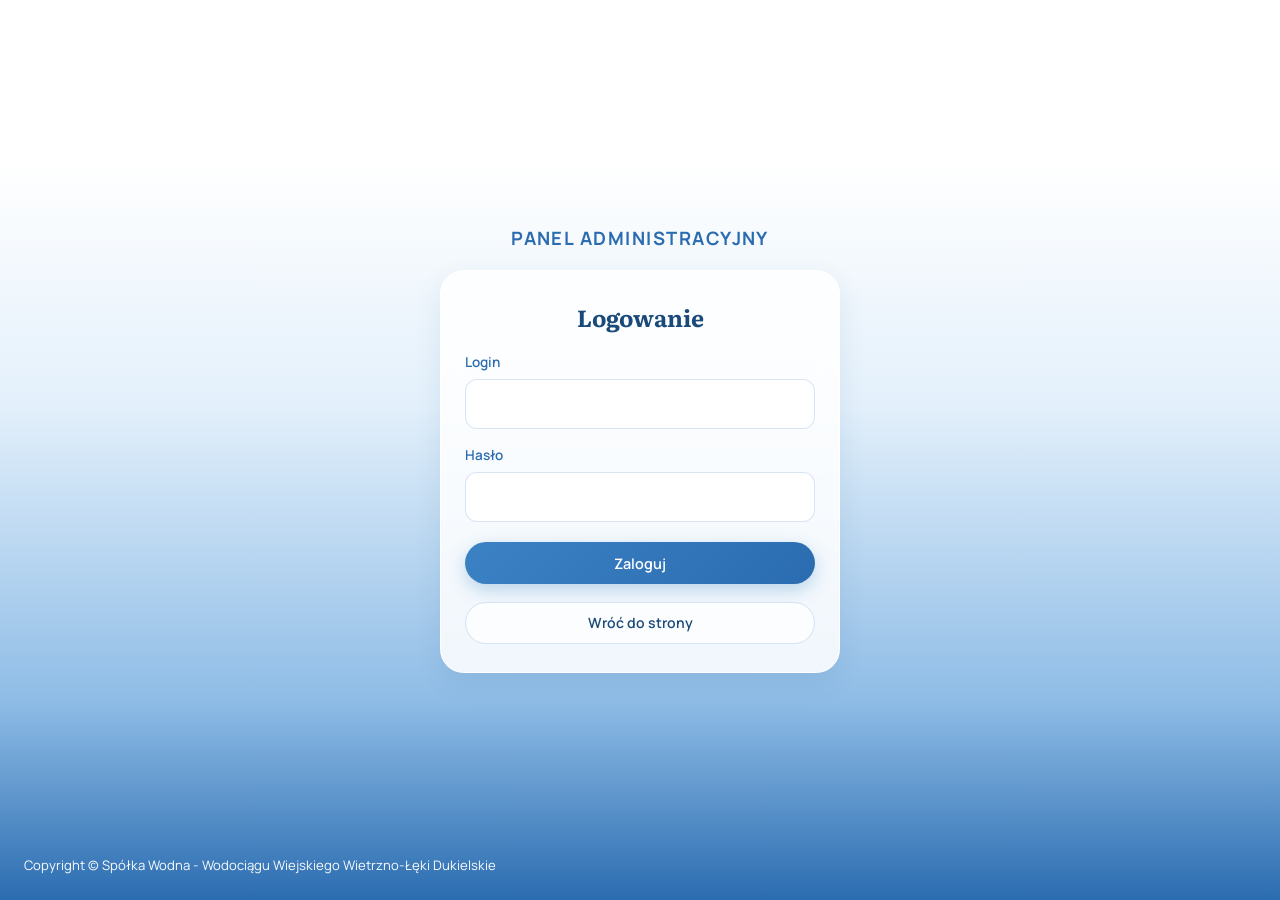
==== commit 6bce8070: "Add copyright footer to admin panel and update stylesheet version" ====
--- a/n-7f4a9c2e.html
+++ b/n-7f4a9c2e.html
@@ -10,7 +10,7 @@
   <link rel="preconnect" href="https://fonts.gstatic.com" crossorigin />
   <link href="https://fonts.googleapis.com/css2?family=Literata:opsz,wght@7..72,500;7..72,700&family=Manrope:wght@400;500;600;700&display=swap" rel="stylesheet" />
   <link rel="stylesheet" href="styles.css?v=54" />
-  <link rel="stylesheet" href="n-7f4a9c2e.css?v=60" />
+  <link rel="stylesheet" href="n-7f4a9c2e.css?v=61" />
 </head>
 <body class="admin-body">
 
--- a/styles.css
+++ b/styles.css
@@ -18,6 +18,8 @@
 *::before,
 *::after {
   box-sizing: border-box;
+  /* brak niebieskiej otoczki przy dotyku na telefonie */
+  -webkit-tap-highlight-color: transparent;
 }
 
 /* ========================================
--- a/n-7f4a9c2e.css
+++ b/n-7f4a9c2e.css
@@ -195,6 +195,17 @@
 
 .admin-footer p {
   margin: 0;
+}
+
+/* Ekran logowania: napis copyright przypięty do lewego dolnego rogu strony */
+.admin-shell:has(#editor-panel[hidden]) .admin-footer {
+  position: fixed;
+  left: 0;
+  right: 0;
+  bottom: 0;
+  margin: 0;
+  padding: 0 1.5rem 1.5rem;
+  text-align: left;
 }
 
 /* Przycisk „wróć na górę" — nie schodzi niżej niż napis copyright
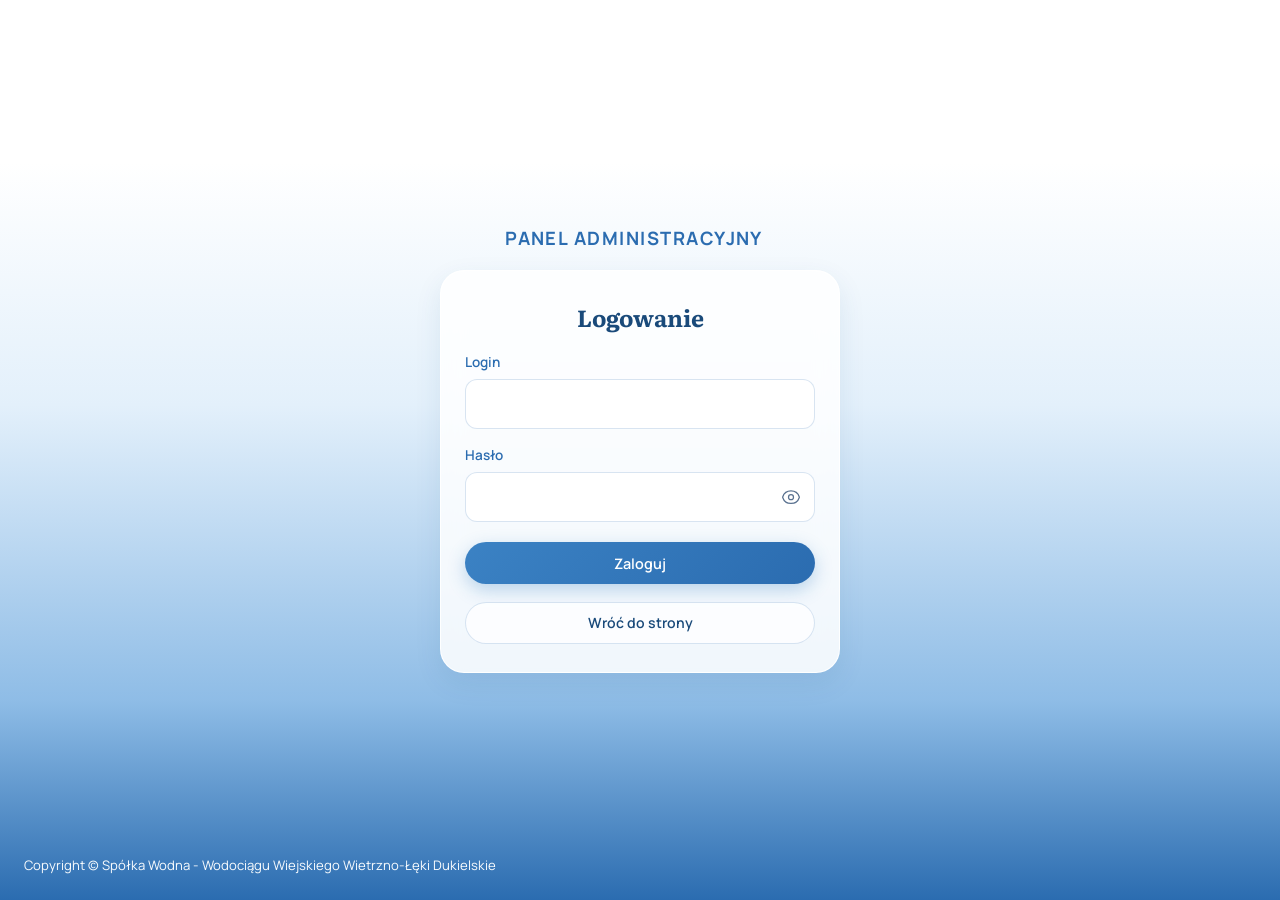
==== commit 7f1fe022: "Enhance admin panel: add password visibility toggle, loading indicator, and logout functionality" ====
--- a/n-7f4a9c2e.html
+++ b/n-7f4a9c2e.html
@@ -10,15 +10,29 @@
   <link rel="preconnect" href="https://fonts.gstatic.com" crossorigin />
   <link href="https://fonts.googleapis.com/css2?family=Literata:opsz,wght@7..72,500;7..72,700&family=Manrope:wght@400;500;600;700&display=swap" rel="stylesheet" />
   <link rel="stylesheet" href="styles.css?v=54" />
-  <link rel="stylesheet" href="n-7f4a9c2e.css?v=61" />
+  <link rel="stylesheet" href="n-7f4a9c2e.css?v=69" />
 </head>
 <body class="admin-body">
 
   <main class="admin-shell">
     <header class="admin-header">
       <p class="brand-mark">Panel administracyjny</p>
-      <a class="btn btn-ghost admin-back admin-back--editor" href="index.html#news">Wróć do strony</a>
+      <div class="admin-header-actions">
+        <button type="button" class="btn btn-ghost admin-logout" id="logout-btn">Wyloguj</button>
+        <a class="btn btn-ghost admin-back admin-back--editor" href="index.html#news">Wróć do strony</a>
+      </div>
     </header>
+
+    <div class="login-loader" id="login-loader" hidden aria-hidden="true">
+      <div class="loader">
+        <h2 class="heading">ŁADOWANIE</h2>
+        <div class="loading">
+          <span class="load"></span>
+          <span class="load"></span>
+          <span class="load"></span>
+        </div>
+      </div>
+    </div>
 
     <section id="login-panel" class="panel-inner admin-card">
       <h2>Logowanie</h2>
@@ -29,7 +43,18 @@
         </div>
         <div class="field">
           <label for="admin-password">Hasło</label>
-          <input id="admin-password" name="password" type="password" required autocomplete="current-password" />
+          <div class="password-wrap">
+            <input id="admin-password" name="password" type="password" required autocomplete="current-password" />
+            <button type="button" class="password-toggle" id="password-toggle" aria-label="Pokaż hasło" aria-pressed="false">
+              <svg class="pw-icon pw-icon-eye" viewBox="0 0 24 24" fill="none" stroke="currentColor" stroke-width="1.5" aria-hidden="true" focusable="false">
+                <path stroke-linecap="round" stroke-linejoin="round" d="M2.036 12.322a1.012 1.012 0 0 1 0-.639C3.423 7.51 7.36 4.5 12 4.5c4.638 0 8.573 3.007 9.963 7.178.07.207.07.431 0 .639C20.577 16.49 16.64 19.5 12 19.5c-4.638 0-8.573-3.007-9.963-7.178Z" />
+                <path stroke-linecap="round" stroke-linejoin="round" d="M15 12a3 3 0 1 1-6 0 3 3 0 0 1 6 0Z" />
+              </svg>
+              <svg class="pw-icon pw-icon-eye-slash" viewBox="0 0 24 24" fill="none" stroke="currentColor" stroke-width="1.5" aria-hidden="true" focusable="false">
+                <path stroke-linecap="round" stroke-linejoin="round" d="M3.98 8.223A10.477 10.477 0 0 0 1.934 12C3.226 16.338 7.244 19.5 12 19.5c.993 0 1.953-.138 2.863-.395M6.228 6.228A10.451 10.451 0 0 1 12 4.5c4.756 0 8.773 3.162 10.065 7.498a10.522 10.522 0 0 1-4.293 5.774M6.228 6.228 3 3m3.228 3.228 3.65 3.65m7.894 7.894L21 21m-3.228-3.228-3.65-3.65m0 0a3 3 0 1 0-4.243-4.243m4.242 4.242L9.88 9.88" />
+              </svg>
+            </button>
+          </div>
         </div>
         <div class="form-actions">
           <button class="btn" type="submit">Zaloguj</button>
@@ -217,6 +242,6 @@
   </button>
 
   <script src="config.js?v=53"></script>
-  <script src="n-7f4a9c2e.js?v=57"></script>
+  <script src="n-7f4a9c2e.js?v=63"></script>
 </body>
 </html>
--- a/n-7f4a9c2e.css
+++ b/n-7f4a9c2e.css
@@ -45,6 +45,10 @@
   gap: 1rem;
 }
 
+.admin-header[hidden] {
+  display: none;
+}
+
 .admin-header .brand-mark {
   margin: 0;
   font-size: clamp(0.95rem, 2.4vw, 1.15rem);
@@ -64,8 +68,22 @@
   text-decoration: none;
 }
 
-.admin-shell:has(#editor-panel[hidden]) .admin-back--editor {
+.admin-shell:has(#editor-panel[hidden]) .admin-back--editor,
+.admin-shell:has(#editor-panel[hidden]) .admin-logout {
   display: none;
+}
+
+.admin-header-actions {
+  display: flex;
+  align-items: center;
+  gap: 0.6rem;
+}
+
+.admin-logout {
+  flex: 0 0 auto;
+  padding: 0.55rem 0.95rem;
+  font-size: 0.88rem;
+  line-height: 1.6;
 }
 
 .admin-back--login {
@@ -102,6 +120,60 @@
   max-width: none;
   display: grid;
   gap: 1rem;
+}
+
+/* Pole hasła z przyciskiem „pokaż/ukryj" */
+.password-wrap {
+  position: relative;
+}
+
+.password-wrap input {
+  padding-right: 3rem;
+}
+
+.password-toggle {
+  position: absolute;
+  top: 50%;
+  right: 0.45rem;
+  transform: translateY(-50%);
+  display: inline-flex;
+  align-items: center;
+  justify-content: center;
+  width: 2.1rem;
+  height: 2.1rem;
+  padding: 0;
+  border: none;
+  border-radius: 0.5rem;
+  background: transparent;
+  color: var(--muted);
+  cursor: pointer;
+}
+
+.password-toggle:hover {
+  color: var(--lake);
+  background: rgba(43, 108, 176, 0.08);
+}
+
+.password-toggle:focus-visible {
+  outline: 2px solid var(--teal);
+  outline-offset: 2px;
+}
+
+.password-toggle .pw-icon {
+  width: 1.25rem;
+  height: 1.25rem;
+}
+
+.pw-icon-eye-slash {
+  display: none;
+}
+
+.password-toggle[aria-pressed="true"] .pw-icon-eye {
+  display: none;
+}
+
+.password-toggle[aria-pressed="true"] .pw-icon-eye-slash {
+  display: block;
 }
 
 .admin-login-form .form-actions {
@@ -206,6 +278,85 @@
   margin: 0;
   padding: 0 1.5rem 1.5rem;
   text-align: left;
+}
+
+/* Wskaźnik ładowania podczas logowania — wyśrodkowany w miejscu karty */
+.login-loader[hidden] {
+  display: none;
+}
+
+.admin-shell:has(#editor-panel[hidden]) .login-loader:not([hidden]) {
+  position: absolute;
+  inset: 0;
+  display: flex;
+  align-items: center;
+  justify-content: center;
+  margin: 0;
+}
+
+.loader {
+  display: flex;
+  flex-direction: column;
+  align-items: center;
+  justify-content: center;
+}
+
+.heading {
+  color: #1a2f45;
+  letter-spacing: 0.3em;
+  margin-bottom: 1em;
+  font-size: 1.3rem;
+  font-weight: 600;
+  font-family: var(--font-body);
+  text-transform: none;
+  text-align: center;
+}
+
+.loading {
+  display: flex;
+  width: 7em;
+  align-items: center;
+  justify-content: center;
+  font-size: 1.4rem;
+}
+
+.load {
+  width: 23px;
+  height: 5px;
+  background-color: #367cbe;
+  animation: 1s move_5011 infinite;
+  border-radius: 5px;
+  margin: 0.12em;
+}
+
+.load:nth-child(1) {
+  animation-delay: 0.2s;
+}
+
+.load:nth-child(2) {
+  animation-delay: 0.4s;
+}
+
+.load:nth-child(3) {
+  animation-delay: 0.6s;
+}
+
+@keyframes move_5011 {
+  0% {
+    width: 0.2em;
+  }
+
+  25% {
+    width: 0.7em;
+  }
+
+  50% {
+    width: 1.5em;
+  }
+
+  100% {
+    width: 0.2em;
+  }
 }
 
 /* Przycisk „wróć na górę" — nie schodzi niżej niż napis copyright
